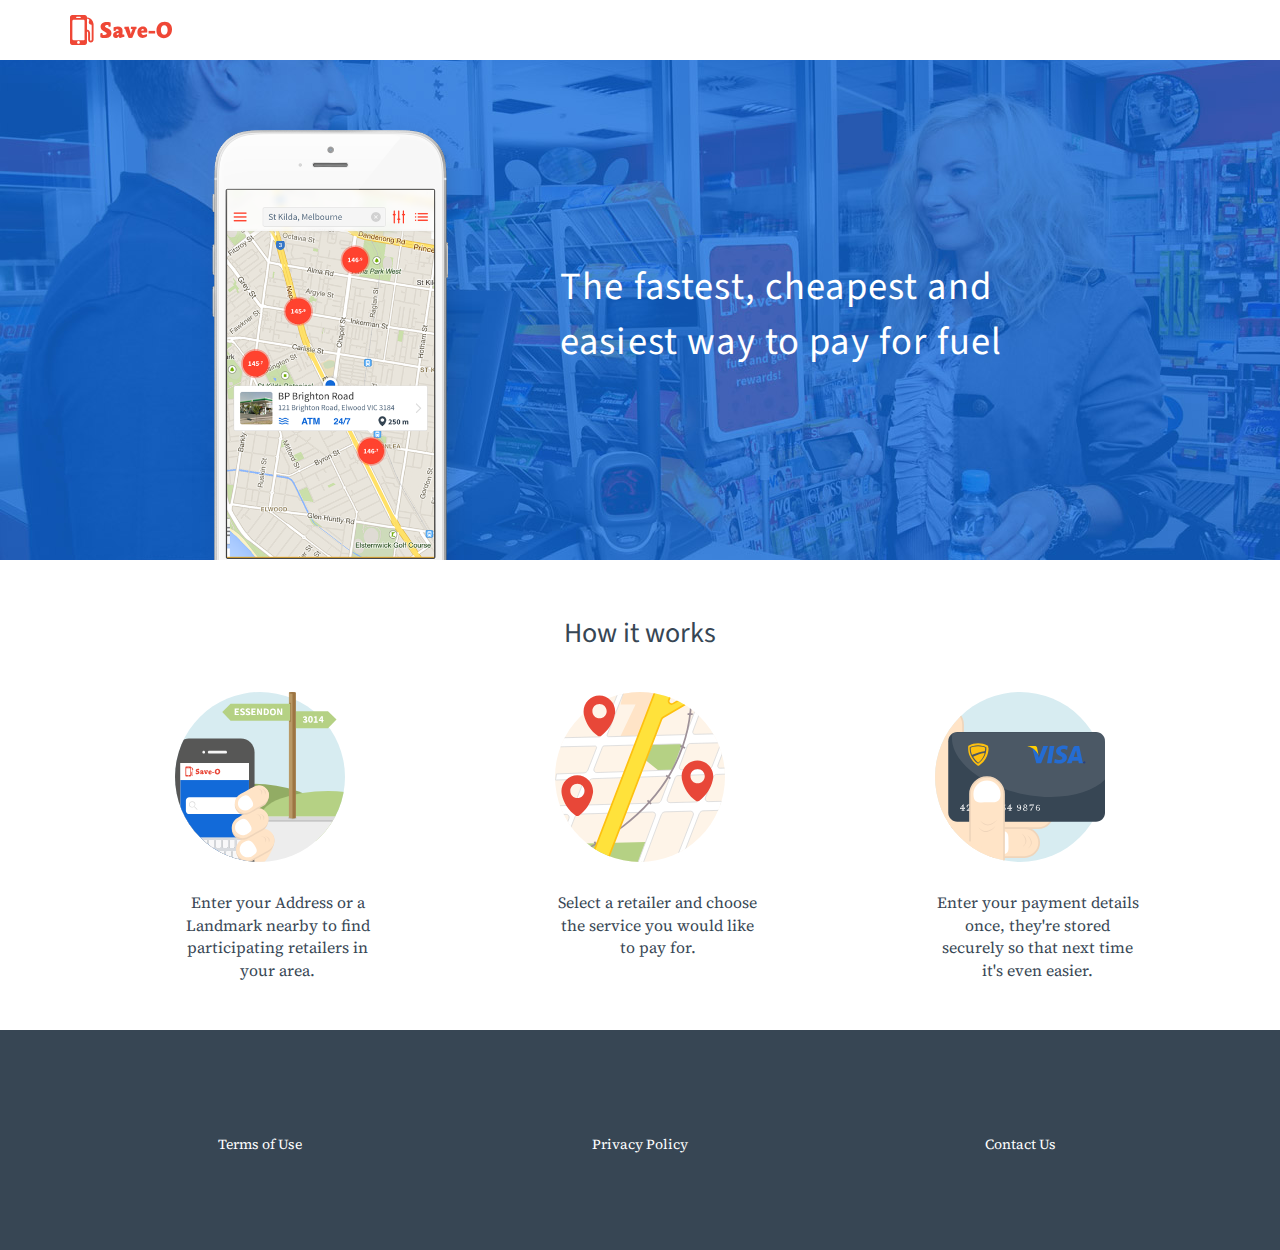
==== index.html @ 717628d2 "First commit" ====
<!DOCTYPE html>
<!--[if lt IE 7]>      <html class="no-js lt-ie9 lt-ie8 lt-ie7"> <![endif]-->
<!--[if IE 7]>         <html class="no-js lt-ie9 lt-ie8"> <![endif]-->
<!--[if IE 8]>         <html class="no-js lt-ie9"> <![endif]-->
<!--[if gt IE 8]><!--> <html class="no-js"> <!--<![endif]-->
    <head>
        <meta charset="utf-8">
        <meta http-equiv="X-UA-Compatible" content="IE=edge">
        <title>Save-O</title>
        <meta name="description" content="">
        <meta name="viewport" content="width=device-width, initial-scale=1">

        <!-- Place favicon.ico and apple-touch-icon.png in the root directory -->
        <link rel="stylesheet" href="css/styles.css">
        <link rel="stylesheet" href="css/normalize.css">
        <link rel="stylesheet" href="css/main.css">
        <link rel="stylesheet" href="css/bootstrap.min.css">
        <link href='http://fonts.googleapis.com/css?family=Source+Sans+Pro:400,700' rel='stylesheet' type='text/css'>
        <link href='http://fonts.googleapis.com/css?family=Source+Serif+Pro:400,700' rel='stylesheet' type='text/css'>
        <script src="js/vendor/modernizr-2.6.2.min.js"></script>
    </head>
    <body>
        <!--[if lt IE 7]>
            <p class="browsehappy">You are using an <strong>outdated</strong> browser. Please <a href="http://browsehappy.com/">upgrade your browser</a> to improve your experience.</p>
        <![endif]-->

        <!-- Add your site or application content here -->
        <nav class="container-fluid nav">
            <div class="container">
                <a href="index.html"><div class="logo"></div></a>
            </div>
        </nav>

        <section class="container-fluid header">
            <div class="container">
                <div class="app"></div>
                <div class="col-sm-6 col-sm-offset-5">
                    <h1>The fastest, cheapest and easiest way to pay for fuel</h1>
                </div>
            </div>
        </section>

        <section class="container-fluid about">
            <div class="container">
                <h2>How it works</h2>
                <div class="col-sm-4">
                    <div class="icon search">
                        <p class="about-copy">Enter your Address or a Landmark nearby to find participating retailers in your area.</p>
                    </div>
                </div>
                <div class="col-sm-4">
                    <div class="icon find">
                        <p class="about-copy">Select a retailer and choose the service you would like to pay for.</p>
                    </div>
                </div>
                <div class="col-sm-4">
                    <div class="icon pay">
                        <p class="about-copy">Enter your payment details once, they're stored securely so that next time it's even easier.</p>
                    </div>
                </div>
            </div>
        </section>

        <footer class="conatiner-fluid foot">
            <div class="container">
                <div class="col-sm-4">
                    <p><a href="terms.html">Terms of Use</a></p>
                </div>
                <div class="col-sm-4">
                    <p><a href="privacy.html">Privacy Policy</a></p>
                </div>
                <div class="col-sm-4">
                    <p><a>Contact Us</a></p>
                </div>
            </div>
        </footer>

        <script src="//ajax.googleapis.com/ajax/libs/jquery/1.10.2/jquery.min.js"></script>
        <script>window.jQuery || document.write('<script src="js/vendor/jquery-1.10.2.min.js"><\/script>')</script>
        <script src="js/plugins.js"></script>
        <script src="js/main.js"></script>

        <!-- Google Analytics: change UA-XXXXX-X to be your site's ID. -->
        <script>
            (function(b,o,i,l,e,r){b.GoogleAnalyticsObject=l;b[l]||(b[l]=
            function(){(b[l].q=b[l].q||[]).push(arguments)});b[l].l=+new Date;
            e=o.createElement(i);r=o.getElementsByTagName(i)[0];
            e.src='//www.google-analytics.com/analytics.js';
            r.parentNode.insertBefore(e,r)}(window,document,'script','ga'));
            ga('create','UA-XXXXX-X');ga('send','pageview');
        </script>
    </body>
</html>
---- css/styles.css ----
/** {
	outline: 1px solid red;
}
*/
body, p {
	font-family: 'Source Serif Pro', serif;
	-webkit-font-smoothing: antialiased;
}

h1, h2, h3, h4, h5, h6 {
	font-family: 'Source Sans Pro', sans-serif;
	-webkit-font-smoothing: antialiased;
}

.nav {
	height: 60px;
	width: 100%;
	background-color: #fff;
}

.logo {
	background-image: url('../img/logo.svg');
	background-repeat: no-repeat;
	height: 30px;
	width: 102px;
	margin-top: 15px;
}

.header {
	background-image: url('../img/bg.jpg');
	background-repeat: no-repeat;
	background-position: left;
	background-size: cover;
	position: relative;
	height: 500px;
	overflow: hidden;
}

.header h1 {
	text-align: left;
	color: #fff;
	margin: 200px 0;
	font-size: 2.75em;
	font-weight: 400;
	letter-spacing: 0.03em;
}

.app {
	background-image: url('../img/app.png');
	background-repeat: no-repeat;
	background-position: center;
	background-size: cover;
	height: 532px;
	width: 280px;
	position: absolute;
	bottom: -80px;
	left: 15%;
}

.about {
	padding-top: 30px;
	padding-bottom: 30px;
	min-height: 470px;
}

.about-copy {
	text-align: center;
	color: #374654;
	font-size: 1.125em;
	width: 240px;
	padding-top: 200px;
	padding-right: 35px;
}

.about h2 {
	text-align: center;
	color: #374654;
	font-size: 2.0em;
	font-weight: 400;
}

.icon {
	width: 170px;
	height: 170px;
	margin: 0 auto;
}

.search {
	background-image: url('../img/icon_search.svg');
	background-repeat: no-repeat;
	background-position: center; 
}

.find {
	background-image: url('../img/icon_find.svg');
	background-repeat: no-repeat;
	background-position: center;
}

.pay {
	background-image: url('../img/icon_pay.svg');
	background-repeat: no-repeat;
	background-position: center;
}

.foot {
	height: 220px;
	color: #fff;
	text-align: center;
	background: #374654;
	padding: 90px 0;
}

.foot a {
	color: #fff;
	cursor: pointer;
	text-decoration: none;
}

.foot a:hover {
	color: #dcdcdc;
	text-decoration: none;
}

.head {
	height: 300px;
	background-color: #136ADB;
	background-image: url('../img/icon_header_pattern.svg');
}


.head h1 {
	font-family: 'Source Serif Pro', serif;
	-webkit-font-smoothing: antialiased;
	text-align: center;
	color: #fff;
	margin: 57px auto;
	font-size: 2.5em;
	font-weight: 700;
	letter-spacing: 0.03em;
}

.terms {
	font-family: 'Source Serif Pro', serif;
	-webkit-font-smoothing: antialiased;
	line-height: 1.5em;
	color: 374654;
	font-size: 1.125em;
	padding-top: 50px;
	padding-bottom: 50px;
	padding-right: 30px;
}

.terms li {
	margin: 10px 0;
}

.terms li:before {
	font-size: 2.0em;
}

.terms h4 {
	color: #374654;
	font-size: 1.75em;
	letter-spacing: 0.02em;
}

.head a .back-btn {
	border: 1px solid #fff;
	border-radius: 3px;
	height: 30px;
	width: 60px;
	color: #fff;
	font-size: 0.875em;
	font-weight: 700;
	font-family: 'Source Sans Pro', sans-serif;
	-webkit-font-smoothing: antialiased;
	text-align: center;
	background: none;
	cursor: pointer;
	margin: 20px 0;
}

.head:active {
	outline: none;
}

.head a .back-btn:hover {
	color: #126ad9;
	background-color: #fff;
}

@media only screen and (max-width: 48em) {
    
    ol {
		margin-left: 20px;
		padding-left: 0;
	}

}

@media only screen and (max-width: 30em) {
    
    ol {
		margin-left: 10px;
		padding-left: 0;
	}

}
---- css/main.css ----
/*! HTML5 Boilerplate v4.3.0 | MIT License | http://h5bp.com/ */

/*
 * What follows is the result of much research on cross-browser styling.
 * Credit left inline and big thanks to Nicolas Gallagher, Jonathan Neal,
 * Kroc Camen, and the H5BP dev community and team.
 */

/* ==========================================================================
   Base styles: opinionated defaults
   ========================================================================== */

html,
button,
input,
select,
textarea {
    color: #222;
}

html {
    font-size: 1em;
    line-height: 1.4;
}

/*
 * Remove text-shadow in selection highlight: h5bp.com/i
 * These selection rule sets have to be separate.
 * Customize the background color to match your design.
 */

::-moz-selection {
    background: #b3d4fc;
    text-shadow: none;
}

::selection {
    background: #b3d4fc;
    text-shadow: none;
}

/*
 * A better looking default horizontal rule
 */

hr {
    display: block;
    height: 1px;
    border: 0;
    border-top: 1px solid #ccc;
    margin: 1em 0;
    padding: 0;
}

/*
 * Remove the gap between images, videos, audio and canvas and the bottom of
 * their containers: h5bp.com/i/440
 */

audio,
canvas,
img,
video {
    vertical-align: middle;
}

/*
 * Remove default fieldset styles.
 */

fieldset {
    border: 0;
    margin: 0;
    padding: 0;
}

/*
 * Allow only vertical resizing of textareas.
 */

textarea {
    resize: vertical;
}

/* ==========================================================================
   Browse Happy prompt
   ========================================================================== */

.browsehappy {
    margin: 0.2em 0;
    background: #ccc;
    color: #000;
    padding: 0.2em 0;
}

/* ==========================================================================
   Author's custom styles
   ========================================================================== */

















/* ==========================================================================
   Helper classes
   ========================================================================== */

/*
 * Image replacement
 */

.ir {
    background-color: transparent;
    border: 0;
    overflow: hidden;
    /* IE 6/7 fallback */
    *text-indent: -9999px;
}

.ir:before {
    content: "";
    display: block;
    width: 0;
    height: 150%;
}

/*
 * Hide from both screenreaders and browsers: h5bp.com/u
 */

.hidden {
    display: none !important;
    visibility: hidden;
}

/*
 * Hide only visually, but have it available for screenreaders: h5bp.com/v
 */

.visuallyhidden {
    border: 0;
    clip: rect(0 0 0 0);
    height: 1px;
    margin: -1px;
    overflow: hidden;
    padding: 0;
    position: absolute;
    width: 1px;
}

/*
 * Extends the .visuallyhidden class to allow the element to be focusable
 * when navigated to via the keyboard: h5bp.com/p
 */

.visuallyhidden.focusable:active,
.visuallyhidden.focusable:focus {
    clip: auto;
    height: auto;
    margin: 0;
    overflow: visible;
    position: static;
    width: auto;
}

/*
 * Hide visually and from screenreaders, but maintain layout
 */

.invisible {
    visibility: hidden;
}

/*
 * Clearfix: contain floats
 *
 * For modern browsers
 * 1. The space content is one way to avoid an Opera bug when the
 *    `contenteditable` attribute is included anywhere else in the document.
 *    Otherwise it causes space to appear at the top and bottom of elements
 *    that receive the `clearfix` class.
 * 2. The use of `table` rather than `block` is only necessary if using
 *    `:before` to contain the top-margins of child elements.
 */

.clearfix:before,
.clearfix:after {
    content: " "; /* 1 */
    display: table; /* 2 */
}

.clearfix:after {
    clear: both;
}

/*
 * For IE 6/7 only
 * Include this rule to trigger hasLayout and contain floats.
 */

.clearfix {
    *zoom: 1;
}

/* ==========================================================================
   EXAMPLE Media Queries for Responsive Design.
   These examples override the primary ('mobile first') styles.
   Modify as content requires.
   ========================================================================== */

@media only screen and (min-width: 35em) {
    /* Style adjustments for viewports that meet the condition */
}

@media print,
       (-o-min-device-pixel-ratio: 5/4),
       (-webkit-min-device-pixel-ratio: 1.25),
       (min-resolution: 120dpi) {
    /* Style adjustments for high resolution devices */
}

/* ==========================================================================
   Print styles.
   Inlined to avoid required HTTP connection: h5bp.com/r
   ========================================================================== */

@media print {
    * {
        background: transparent !important;
        color: #000 !important; /* Black prints faster: h5bp.com/s */
        box-shadow: none !important;
        text-shadow: none !important;
    }

    a,
    a:visited {
        text-decoration: underline;
    }

    a[href]:after {
        content: " (" attr(href) ")";
    }

    abbr[title]:after {
        content: " (" attr(title) ")";
    }

    /*
     * Don't show links for images, or javascript/internal links
     */

    .ir a:after,
    a[href^="javascript:"]:after,
    a[href^="#"]:after {
        content: "";
    }

    pre,
    blockquote {
        border: 1px solid #999;
        page-break-inside: avoid;
    }

    thead {
        display: table-header-group; /* h5bp.com/t */
    }

    tr,
    img {
        page-break-inside: avoid;
    }

    img {
        max-width: 100% !important;
    }

    @page {
        margin: 0.5cm;
    }

    p,
    h2,
    h3 {
        orphans: 3;
        widows: 3;
    }

    h2,
    h3 {
        page-break-after: avoid;
    }
}
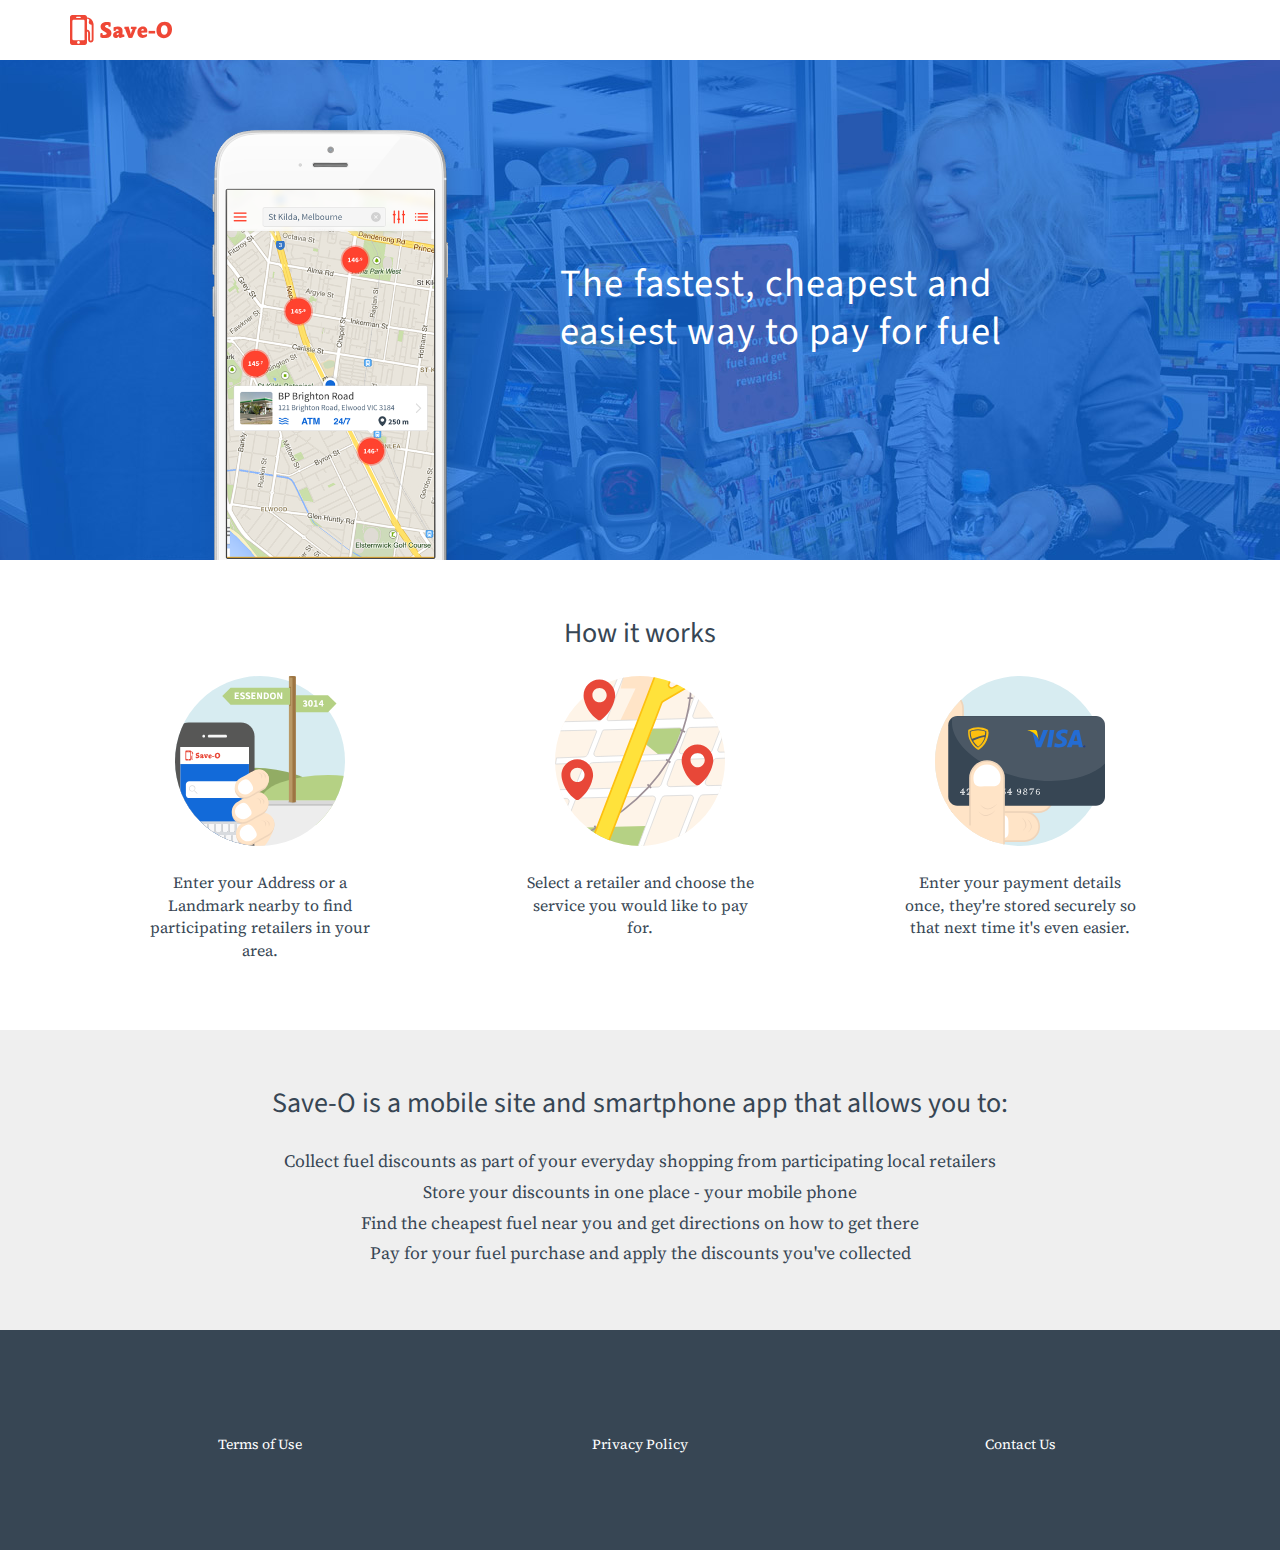
==== commit 61127fec: "Added responsive styles" ====
--- a/index.html
+++ b/index.html
@@ -44,19 +44,36 @@
             <div class="container">
                 <h2>How it works</h2>
                 <div class="col-sm-4">
-                    <div class="icon search">
-                        <p class="about-copy">Enter your Address or a Landmark nearby to find participating retailers in your area.</p>
+                    <div class="icon search"></div>
+                    <div class="about-copy">
+                        <p>Enter your Address or a Landmark nearby to find participating retailers in your area.</p>
                     </div>
                 </div>
                 <div class="col-sm-4">
-                    <div class="icon find">
-                        <p class="about-copy">Select a retailer and choose the service you would like to pay for.</p>
+                    <div class="icon find"></div>
+                    <div class="about-copy">
+                        <p>Select a retailer and choose the service you would like to pay for.</p>
                     </div>
                 </div>
                 <div class="col-sm-4">
-                    <div class="icon pay">
-                        <p class="about-copy">Enter your payment details once, they're stored securely so that next time it's even easier.</p>
+                    <div class="icon pay"></div>
+                    <div class="about-copy">
+                        <p>Enter your payment details once, they're stored securely so that next time it's even easier.</p>
                     </div>
+                </div>
+            </div>
+        </section>
+
+        <section class="container-fluid benefits">
+            <div class="container">
+                <div class="col-sm-12">
+                    <h2>Save-O is a mobile site and smartphone app that allows you to:</h2>
+                    <ul>
+                        <li>Collect fuel discounts as part of your everyday shopping from participating local retailers</li>
+                        <li>Store your discounts in one place - your mobile phone</li>
+                        <li>Find the cheapest fuel near you and get directions on how to get there</li>
+                        <li>Pay for your fuel purchase and apply the discounts you've collected</li>
+                    </ul>
                 </div>
             </div>
         </section>
@@ -70,7 +87,7 @@
                     <p><a href="privacy.html">Privacy Policy</a></p>
                 </div>
                 <div class="col-sm-4">
-                    <p><a>Contact Us</a></p>
+                    <p><a href="mailto:team@save-o.com.au">Contact Us</a></p>
                 </div>
             </div>
         </footer>
--- a/css/styles.css
+++ b/css/styles.css
@@ -1,7 +1,7 @@
 /** {
 	outline: 1px solid red;
-}
-*/
+}*/
+
 body, p {
 	font-family: 'Source Serif Pro', serif;
 	-webkit-font-smoothing: antialiased;
@@ -41,6 +41,7 @@
 	color: #fff;
 	margin: 200px 0;
 	font-size: 2.75em;
+	line-height: 1.25em;
 	font-weight: 400;
 	letter-spacing: 0.03em;
 }
@@ -68,8 +69,8 @@
 	color: #374654;
 	font-size: 1.125em;
 	width: 240px;
-	padding-top: 200px;
-	padding-right: 35px;
+	margin: 0 auto;
+	padding: 10px 0;
 }
 
 .about h2 {
@@ -190,6 +191,47 @@
 	background-color: #fff;
 }
 
+.benefits {
+	min-height: 300px;
+	background-color: #efefef;
+	padding-top: 30px;
+	padding-bottom: 30px;
+}
+
+.benefits h2 {
+	text-align: center;
+	color: #374654;
+	font-size: 2.0em;
+	font-weight: 400;
+}
+
+.benefits ul {
+	color: #374654;
+	font-size: 1.25em;
+	line-height: 1.75em;
+	text-align: center;
+	font-family: 'Source Serif Pro', serif;
+	-webkit-font-smoothing: antialiased;
+	list-style: none;
+	margin: 0;
+	padding: 0;
+}
+
+@media only screen and (max-width: 62em) {
+	
+	.about-copy  {
+		width: 200px;
+	}
+
+	.header h1 {
+		margin-top: 180px;
+		margin-left: 50px;
+		font-size: 2.25em;
+		text-align: left;
+	}
+
+}
+
 @media only screen and (max-width: 48em) {
     
     ol {
@@ -197,17 +239,41 @@
 		padding-left: 0;
 	}
 
+	.header h1 {
+		margin: 20px 0;
+		font-size: 2.25em;
+		text-align: center;
+	}
+
+	.app {
+		height: 400px;
+		width: 210px;
+		left: 18%;
+		margin: 0 auto;
+	}
 }
 
 @media only screen and (max-width: 30em) {
     
+	.header h1 {
+		text-align: center;
+	}
+
     ol {
 		margin-left: 10px;
 		padding-left: 0;
 	}
 
-}
-
-
-
-
+	.benefits {
+		padding-bottom: 50px;
+}
+
+	.foot {
+		padding: 50px 0;
+	}
+
+}
+
+
+
+
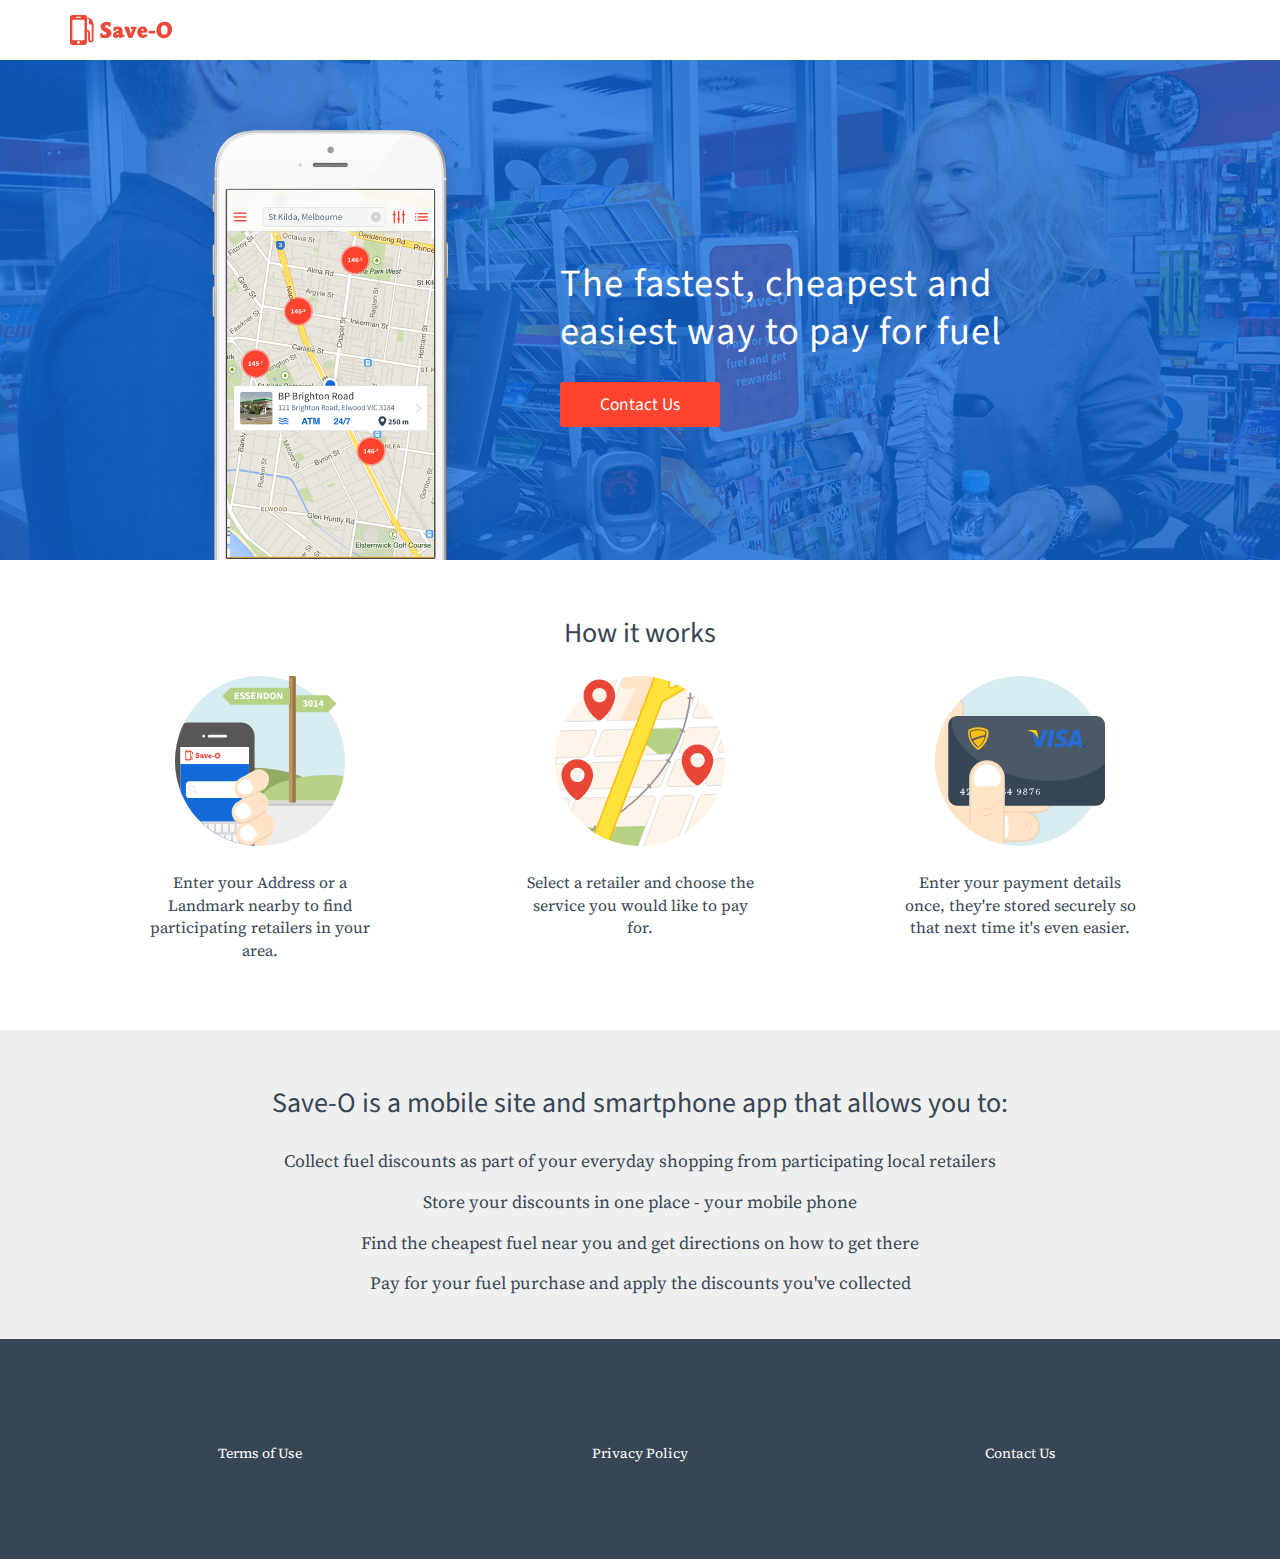
==== commit d93bcae3: "Add button and favicon" ====
--- a/index.html
+++ b/index.html
@@ -9,6 +9,7 @@
         <title>Save-O</title>
         <meta name="description" content="">
         <meta name="viewport" content="width=device-width, initial-scale=1">
+        <link rel="shortcut icon" type="image/png" href="img/favicon.png"/>
 
         <!-- Place favicon.ico and apple-touch-icon.png in the root directory -->
         <link rel="stylesheet" href="css/styles.css">
@@ -36,6 +37,7 @@
                 <div class="app"></div>
                 <div class="col-sm-6 col-sm-offset-5">
                     <h1>The fastest, cheapest and easiest way to pay for fuel</h1>
+                    <a class="btn-contact" href="mailto:team@save-o.com.au">Contact Us</a>
                 </div>
             </div>
         </section>
@@ -92,19 +94,6 @@
             </div>
         </footer>
 
-        <script src="//ajax.googleapis.com/ajax/libs/jquery/1.10.2/jquery.min.js"></script>
-        <script>window.jQuery || document.write('<script src="js/vendor/jquery-1.10.2.min.js"><\/script>')</script>
-        <script src="js/plugins.js"></script>
-        <script src="js/main.js"></script>
-
         <!-- Google Analytics: change UA-XXXXX-X to be your site's ID. -->
-        <script>
-            (function(b,o,i,l,e,r){b.GoogleAnalyticsObject=l;b[l]||(b[l]=
-            function(){(b[l].q=b[l].q||[]).push(arguments)});b[l].l=+new Date;
-            e=o.createElement(i);r=o.getElementsByTagName(i)[0];
-            e.src='//www.google-analytics.com/analytics.js';
-            r.parentNode.insertBefore(e,r)}(window,document,'script','ga'));
-            ga('create','UA-XXXXX-X');ga('send','pageview');
-        </script>
     </body>
 </html>
--- a/css/styles.css
+++ b/css/styles.css
@@ -39,11 +39,33 @@
 .header h1 {
 	text-align: left;
 	color: #fff;
-	margin: 200px 0;
+	margin-top: 200px;
 	font-size: 2.75em;
 	line-height: 1.25em;
 	font-weight: 400;
 	letter-spacing: 0.03em;
+}
+
+.btn-contact {
+	position: absolute;
+	width: 160px;
+	height: 45px;
+	background-color: #ff432f;
+	border-radius: 3px;
+	color: #fff;
+	font-family: 'Source Sans Pro', sans-serif;
+	-webkit-font-smoothing: antialiased;
+	font-weight: 400;
+	font-size: 1.25em;
+	text-align: center;
+	padding-top: 10px;
+	text-decoration: none;
+}
+
+.btn-contact:hover {
+	color: #fff;
+	text-decoration: none;
+	background-color: #f53a26;
 }
 
 .app {
@@ -205,6 +227,10 @@
 	font-weight: 400;
 }
 
+.benefits li {
+	margin-bottom: 10px;
+}
+
 .benefits ul {
 	color: #374654;
 	font-size: 1.25em;
@@ -230,6 +256,10 @@
 		text-align: left;
 	}
 
+	.btn-contact {
+		margin-left: 50px;
+	}
+
 }
 
 @media only screen and (max-width: 48em) {
@@ -251,10 +281,20 @@
 		left: 18%;
 		margin: 0 auto;
 	}
+
+	.btn-contact {
+		text-align: center;
+		margin-left: 13%;
+	}
 }
 
 @media only screen and (max-width: 30em) {
     
+	.header {
+		height: 570px;
+	}
+
+
 	.header h1 {
 		text-align: center;
 	}
